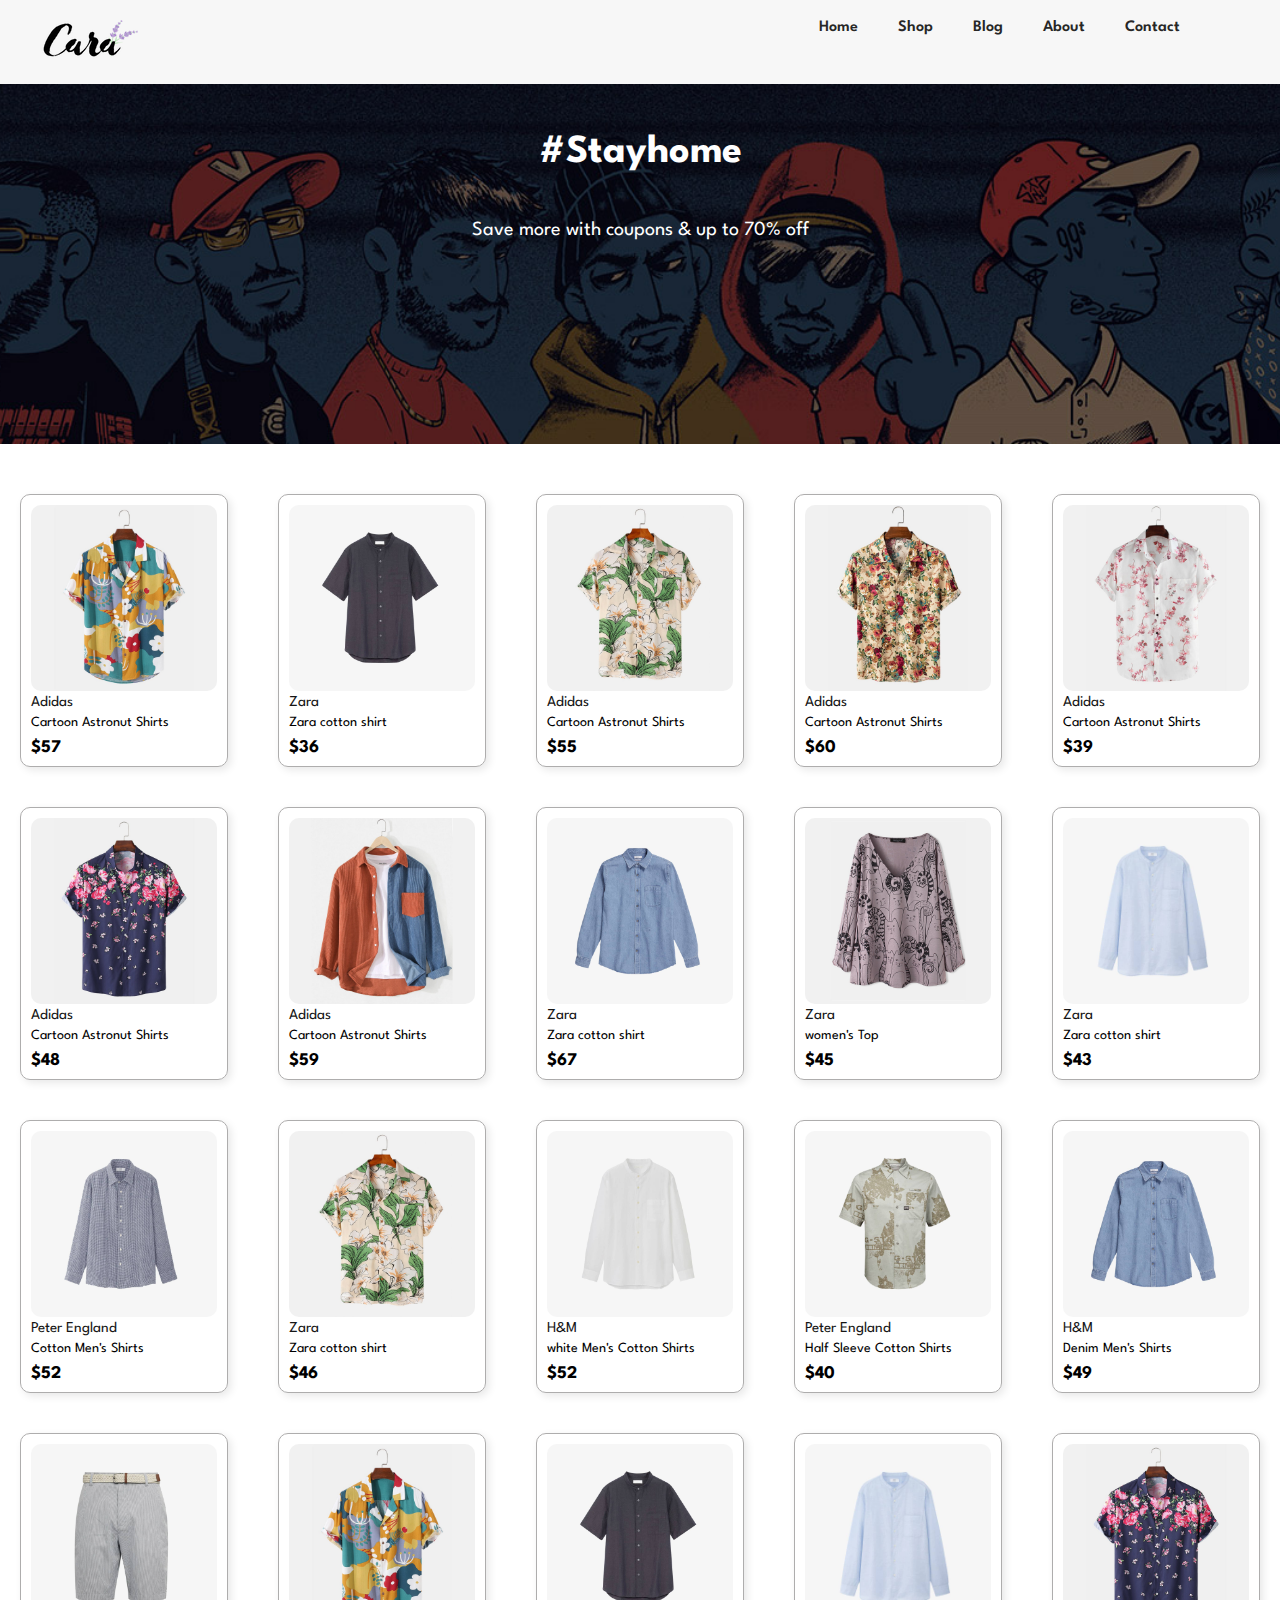
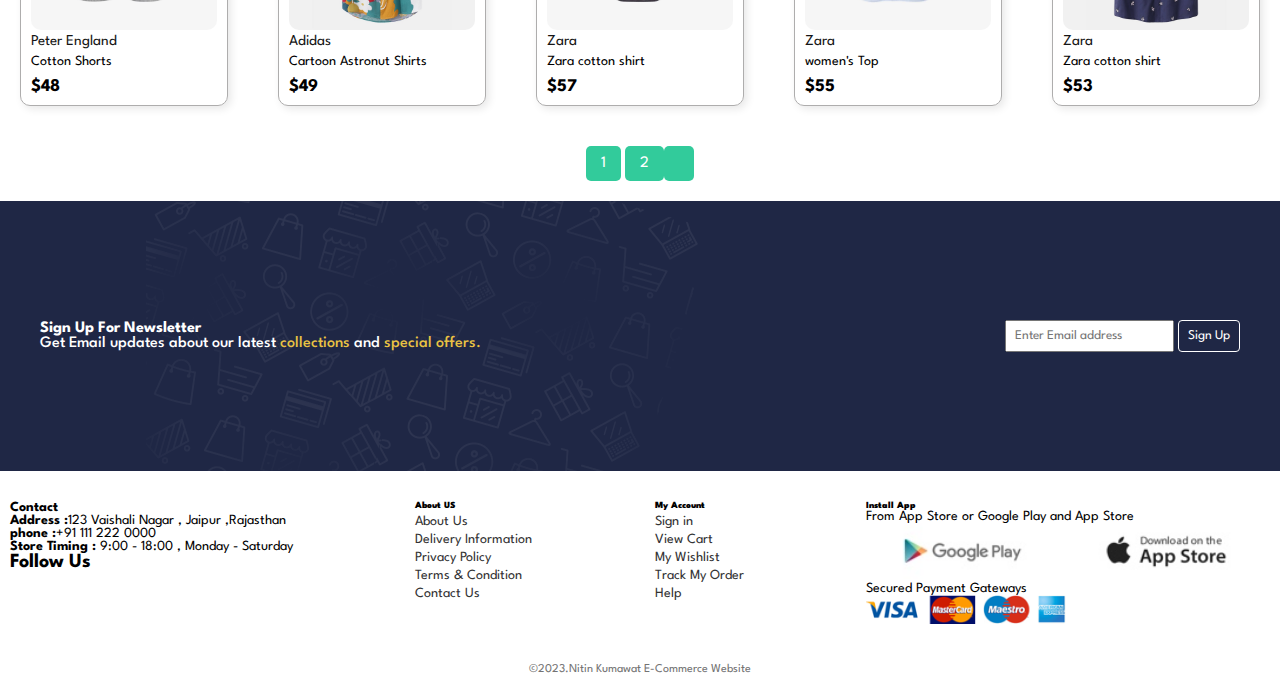
==== shop.html @ 9f847e53 "first commit" ====
<!DOCTYPE html>
<html lang="en">

<head>
    <meta charset="UTF-8">
    <meta http-equiv="X-UA-Compatible" content="IE=edge">
    <meta name="viewport" content="width=device-width, initial-scale=1.0">
    <title>E-Commerce Website</title>
    <link rel="stylesheet" href="style.css">
    <link rel="icon" type="image/png" href="path-to-your-favicon" />
    <link rel="stylesheet" href="https://cdnjs.cloudflare.com/ajax/libs/font-awesome/6.3.0/css/all.min.css"
        integrity="sha512-SzlrxWUlpfuzQ+pcUCosxcglQRNAq/DZjVsC0lE40xsADsfeQoEypE+enwcOiGjk/bSuGGKHEyjSoQ1zVisanQ=="
        crossorigin="anonymous" referrerpolicy="no-referrer" />
    <link href="https://cdn.jsdelivr.net/npm/bootstrap@5.3.0-alpha1/dist/css/bootstrap.min.css" rel="stylesheet"
        integrity="sha384-GLhlTQ8iRABdZLl6O3oVMWSktQOp6b7In1Zl3/Jr59b6EGGoI1aFkw7cmDA6j6gD" crossorigin="anonymous">
</head>

<body>
    <!--navigation bar-->
    <section id="header">
        <a href="#"><img src="images/logo.png" alt="error"></a>

        <div>
            <ul id="navbar">
                <li><a href="index.html">Home</a></li>
                <li><a href="shop.html">Shop</a></li>
                <li><a href="blog.html">Blog</a></li>
                <li><a href="about.html">About</a></li>
                <li><a href="contact.html">Contact</a></li>
                <li id="lg-bag"><a href="cart.html"><i class="fas fa-shopping-bag"></i></a></li>    
            </ul>
        </div>
        <div id="mobile">
            <a href="cart.html"><i class="fas fa-shopping-bag"></i></a>
            <i id="bar" class="fas fa-outdent"></i>
        
        </div>
    </section>
    <!--navigation bar ended-->


    <!--first section-->
    <section id="page-header" class="first_section">

        <h2 class="s1_heading">#Stayhome</h2>

        <p class="s1_heading1">Save more with coupons & up to 70% off</p>

    </section>
    <!--end of first section-->

    <!--feature products-->
    <section id="product1" class="sec-product">
        <div class="product-container">
            <div class="product" onclick="window.location.href='shop_products.html' " style="width: 13rem;">
                <img src="images/product images/f1.jpg" class="card-img-top" alt="error">
                <div class="card-body">
                    <span>Adidas</span>
                    <p>
                        Cartoon Astronut Shirts
                    </p>
                    <i class="fas fa-star"></i>
                    <i class="fas fa-star"></i>
                    <i class="fas fa-star"></i>
                    <i class="fas fa-star"></i>
                    <i class="fas fa-star"></i>
                    <h4>$57</h4>

                    <a href="#"><i class="fas fa-shopping-cart"></i></a>
                </div>
            </div>

            <div class="product" style="width: 13rem;">
                <img src="images/product images/n8.jpg" class="card-img-top" alt="error">
                <div class="card-body">
                    <span>Zara</span>
                    <p>
                        Zara cotton shirt
                    </p>
                    <i class="fas fa-star"></i>
                    <i class="fas fa-star"></i>
                    <i class="fas fa-star"></i>
                    <i class="fas fa-star"></i>
                    <h4>$36</h4>

                    <a href="#"><i class="fas fa-shopping-cart"></i></a>
                </div>
            </div>

            <div class="product" style="width: 13rem;">
                <img src="images/product images/f2.jpg" class="card-img-top" alt="error">
                <div class="card-body">
                    <span>Adidas</span>
                    <p>
                        Cartoon Astronut Shirts
                    </p>
                    <i class="fas fa-star"></i>
                    <i class="fas fa-star"></i>
                    <i class="fas fa-star"></i>

                    <h4>$55</h4>

                    <a href="#"><i class="fas fa-shopping-cart"></i></a>
                </div>
            </div>

            <div class="product" style="width: 13rem;">
                <img src="images/product images/f3.jpg" class="card-img-top" alt="error">
                <div class="card-body">
                    <span>Adidas</span>
                    <p>
                        Cartoon Astronut Shirts
                    </p>
                    <i class="fas fa-star"></i>
                    <i class="fas fa-star"></i>
                    <i class="fas fa-star"></i>
                    <i class="fas fa-star"></i>
                    <i class="fas fa-star"></i>
                    <h4>$60</h4>

                    <a href="#"><i class="fas fa-shopping-cart"></i></a>
                </div>
            </div>

            <div class="product" style="width: 13rem;">
                <img src="images/product images/f4.jpg" class="card-img-top" alt="error">
                <div class="card-body">
                    <span>Adidas</span>
                    <p>
                        Cartoon Astronut Shirts
                    </p>
                    <i class="fas fa-star"></i>
                    <i class="fas fa-star"></i>
                    <i class="fas fa-star"></i>

                    <h4>$39</h4>

                    <a href="#"><i class="fas fa-shopping-cart"></i></a>
                </div>
            </div>

            <div class="product" style="width: 13rem;">
                <img src="images/product images/f5.jpg" class="card-img-top" alt="error">
                <div class="card-body">
                    <span>Adidas</span>
                    <p>
                        Cartoon Astronut Shirts
                    </p>
                    <i class="fas fa-star"></i>
                    <i class="fas fa-star"></i>
                    <i class="fas fa-star"></i>
                    <i class="fas fa-star"></i>
                    <i class="fas fa-star"></i>
                    <h4>$48</h4>

                    <a href="#"><i class="fas fa-shopping-cart"></i></a>
                </div>
            </div>

            <div class="product" style="width: 13rem;">
                <img src="images/product images/f6.jpg" class="card-img-top" alt="error">
                <div class="card-body">
                    <span>Adidas</span>
                    <p>
                        Cartoon Astronut Shirts
                    </p>
                    <i class="fas fa-star"></i>
                    <i class="fas fa-star"></i>
                    <i class="fas fa-star"></i>
                    <i class="fas fa-star"></i>
                    <i class="fas fa-star"></i>
                    <h4>$59</h4>

                    <a href="#"><i class="fas fa-shopping-cart"></i></a>
                </div>
            </div>

            <div class="product" style="width: 13rem;">
                <img src="images/product images/n5.jpg" class="card-img-top" alt="error">
                <div class="card-body">
                    <span>Zara</span>
                    <p>
                        Zara cotton shirt
                    </p>
                    <i class="fas fa-star"></i>
                    <i class="fas fa-star"></i>
                    <i class="fas fa-star"></i>
                    <i class="fas fa-star"></i>
                    <i class="fas fa-star"></i>
                    <h4>$67</h4>

                    <a href="#"><i class="fas fa-shopping-cart"></i></a>
                </div>
            </div>

            <div class="product" style="width: 13rem;">
                <img src="images/product images/f8.jpg" class="card-img-top" alt="error">
                <div class="card-body">
                    <span>Zara</span>
                    <p>
                        women's Top
                    </p>
                    <i class="fas fa-star"></i>
                    <i class="fas fa-star"></i>
                    <i class="fas fa-star"></i>
                    <i class="fas fa-star"></i>

                    <h4>$45</h4>

                    <a href="#"><i class="fas fa-shopping-cart"></i></a>
                </div>
            </div>

            <div class="product" style="width: 13rem;">
                <img src="images/product images/n1.jpg" class="card-img-top" alt="error">
                <div class="card-body">
                    <span>Zara</span>
                    <p>
                        Zara cotton shirt
                    </p>
                    <i class="fas fa-star"></i>
                    <i class="fas fa-star"></i>
                    <i class="fas fa-star"></i>
                    <i class="fas fa-star"></i>
                    <h4>$43</h4>

                    <a href="#"><i class="fas fa-shopping-cart"></i></a>
                </div>
            </div>
     <!--fffffffffffffffffffffffffffffffffffffffffffffffffffffffffffffffffffffffffffffffffffff-->
            <div class="product" style="width: 13rem;">
                <img src="images/product images/n2.jpg" class="card-img-top" alt="error">
                <div class="card-body">
                    <span>Peter England</span>
                    <p>
                        Cotton Men's Shirts
                    </p>
                    <i class="fas fa-star"></i>
                    <i class="fas fa-star"></i>
                    <i class="fas fa-star"></i>
                    <i class="fas fa-star"></i>
                    <i class="fas fa-star"></i>
                    <h4>$52</h4>

                    <a href="#"><i class="fas fa-shopping-cart"></i></a>
                </div>
            </div>

            <div class="product" style="width: 13rem;">
                <img src="images/product images/f2.jpg" class="card-img-top" alt="error">
                <div class="card-body">
                    <span>Zara</span>
                    <p>
                        Zara cotton shirt
                    </p>
                    <i class="fas fa-star"></i>
                    <i class="fas fa-star"></i>
                    <i class="fas fa-star"></i>
                    <i class="fas fa-star"></i>
                    <h4>$46</h4>

                    <a href="#"><i class="fas fa-shopping-cart"></i></a>
                </div>
            </div>

            <div class="product" style="width: 13rem;">
                <img src="images/product images/n3.jpg" class="card-img-top" alt="error">
                <div class="card-body">
                    <span>H&M</span>
                    <p>
                        white Men's Cotton Shirts
                    </p>
                    <i class="fas fa-star"></i>
                    <i class="fas fa-star"></i>
                    <i class="fas fa-star"></i>

                    <h4>$52</h4>

                    <a href="#"><i class="fas fa-shopping-cart"></i></a>
                </div>
            </div>

            <div class="product" style="width: 13rem;">
                <img src="images/product images/n4.jpg" class="card-img-top" alt="error">
                <div class="card-body">
                    <span>Peter England</span>
                    <p>
                        Half Sleeve Cotton Shirts
                    </p>
                    <i class="fas fa-star"></i>
                    <i class="fas fa-star"></i>
                    <i class="fas fa-star"></i>
                    <i class="fas fa-star"></i>
                    <i class="fas fa-star"></i>
                    <h4>$40</h4>

                    <a href="#"><i class="fas fa-shopping-cart"></i></a>
                </div>
            </div>

            <div class="product" style="width: 13rem;">
                <img src="images/product images/n5.jpg" class="card-img-top" alt="error">
                <div class="card-body">
                    <span>H&M</span>
                    <p>
                        Denim Men's Shirts
                    </p>
                    <i class="fas fa-star"></i>
                    <i class="fas fa-star"></i>
                    <i class="fas fa-star"></i>

                    <h4>$49</h4>

                    <a href="#"><i class="fas fa-shopping-cart"></i></a>
                </div>
            </div>

            <div class="product" style="width: 13rem;">
                <img src="images/product images/n6.jpg" class="card-img-top" alt="error">
                <div class="card-body">
                    <span>Peter England</span>
                    <p>
                        Cotton Shorts
                    </p>
                    <i class="fas fa-star"></i>
                    <i class="fas fa-star"></i>
                    <i class="fas fa-star"></i>
                    <i class="fas fa-star"></i>
                    <i class="fas fa-star"></i>
                    <h4>$48</h4>

                    <a href="#"><i class="fas fa-shopping-cart"></i></a>
                </div>
            </div>

            <div class="product" style="width: 13rem;">
                <img src="images/product images/f1.jpg" class="card-img-top" alt="error">
                <div class="card-body">
                    <span>Adidas</span>
                    <p>
                        Cartoon Astronut Shirts
                    </p>
                    <i class="fas fa-star"></i>
                    <i class="fas fa-star"></i>
                    <i class="fas fa-star"></i>
                    <i class="fas fa-star"></i>
                    <i class="fas fa-star"></i>
                    <h4>$49</h4>

                    <a href="#"><i class="fas fa-shopping-cart"></i></a>
                </div>
            </div>

            <div class="product" style="width: 13rem;">
                <img src="images/product images/n8.jpg" class="card-img-top" alt="error">
                <div class="card-body">
                    <span>Zara</span>
                    <p>
                        Zara cotton shirt
                    </p>
                    <i class="fas fa-star"></i>
                    <i class="fas fa-star"></i>
                    <i class="fas fa-star"></i>
                    <i class="fas fa-star"></i>
                    <i class="fas fa-star"></i>
                    <h4>$57</h4>

                    <a href="#"><i class="fas fa-shopping-cart"></i></a>
                </div>
            </div>

            <div class="product" style="width: 13rem;">
                <img src="images/product images/n1.jpg" class="card-img-top" alt="error">
                <div class="card-body">
                    <span>Zara</span>
                    <p>
                        women's Top
                    </p>
                    <i class="fas fa-star"></i>
                    <i class="fas fa-star"></i>
                    <i class="fas fa-star"></i>
                    <i class="fas fa-star"></i>

                    <h4>$55</h4>

                    <a href="#"><i class="fas fa-shopping-cart"></i></a>
                </div>
            </div>

            <div class="product" style="width: 13rem;">
                <img src="images/product images/f5.jpg" class="card-img-top" alt="error">
                <div class="card-body">
                    <span>Zara</span>
                    <p>
                        Zara cotton shirt
                    </p>
                    <i class="fas fa-star"></i>
                    <i class="fas fa-star"></i>
                    <i class="fas fa-star"></i>
                    <i class="fas fa-star"></i>
                    <h4>$53</h4>

                    <a href="#"><i class="fas fa-shopping-cart"></i></a>
                </div>
            </div>
    </Section>


    <section id="pagination" class="sec-product">
        <a href="#">1</a>
        <a href="#">2</a>
        <a href="#"><i class="fas fa-long-arrow-alt-right"></i></a>
    </section>

    <!--newsletter section-->
    <section id="newsletter">
        <div class="newstext">
            <h4>Sign Up For Newsletter</h4>
            <p>Get Email updates about our latest <span>collections</span> and <span> special offers.</span></p>
        </div>
        <div class="form">
            <input type="text" placeholder="Enter Email address">
            <button>Sign Up</button>
        </div>
    </section>
    <!-- end of newsletter section-->

    <!--End section of website-->
    <section id="section-p1">
        <div class="col1">
            <h4>Contact</h4>
            <p><strong>Address :</strong>123 Vaishali Nagar , Jaipur ,Rajasthan</p>
            <p><strong>phone :</strong>+91 111 222 0000</p>
            <p><strong>Store Timing :</strong> 9:00 - 18:00 , Monday - Saturday</p>

            <div class="socialmedia">
                <h3>Follow Us</h3>
                <a href="#"><i class="fab fa-facebook"></i></a>
                <a href="#"><i class="fab fa-instagram"></i></a>
                <a href="#"><i class="fab fa-twitter"></i></a>
                <a href="#"><i class="fab fa-youtube"></i></a>
                <a href="#"><i class="fab fa-pinterest"></i></a>
            </div>
        </div>
        <div class="col2">
            <h6><strong>About US</strong></h6>
            <a href="#">About Us</a>
            <a href="#">Delivery Information</a>
            <a href="#">Privacy Policy</a>
            <a href="#">Terms & Condition</a>
            <a href="#">Contact Us</a>

        </div>

        <div class="col3">
            <h6><strong>My Account</strong></h6>
            <a href="#">Sign in</a>
            <a href="#">View Cart</a>
            <a href="#">My Wishlist</a>
            <a href="#">Track My Order</a>
            <a href="#">Help</a>
        </div>
        <div class="col4">
            <h6><strong>Install App</strong></h6>
            <p>From App Store or Google Play and App Store</p>

            <div class="row">
                <img src="images/app store/play.jpg" alt="error">
                <img src="images/app store/app.jpg" alt="error">
            </div>
            <p>Secured Payment Gateways</p>
            <img src="images/app store/pay.png " class="payment" alt="error">
        </div>
    </section>
    <!--End section of website-->
    <!--footer-->
    <footer class="copyright">
        <p>
            ©2023.Nitin Kumawat E-Commerce Website
        </p>
        </div>
        <!--footer-->

        <script src="script.js"></script>
        <script src="https://cdn.jsdelivr.net/npm/bootstrap@5.3.0-alpha1/dist/js/bootstrap.bundle.min.js"
            integrity="sha384-w76AqPfDkMBDXo30jS1Sgez6pr3x5MlQ1ZAGC+nuZB+EYdgRZgiwxhTBTkF7CXvN"
            crossorigin="anonymous"></script>
</body>

</html>
---- style.css ----
@import url("https://fonts.googleapis.com/css2?family=Spartan:wght@100;200;300;400;500;600;700;800;900&display=swap");

* {
    margin: 0;
    padding: 0;
    box-sizing: border-box;
    font-family: "Spartan", sans-serif;
}

#header {
    display: flex;
    align-content: center;
    justify-content: space-between;
    padding: 20px 40px;
    background: #f7f7f7;
    box-shadow: 0 2px 8px rgba(0, 0, 0, 0.06);
    z-index: 999;
    top: 0;
    left: 0;

}

#navbar {
    display: flex;
    align-items: center;
    justify-content: center;
}

#navbar li {
    list-style: none;
    padding: 0 20px;
    position: relative;
}

#navbar li a {
    text-decoration: none;
    font-size: 16px;
    font-weight: 600;
    color: rgb(39, 39, 39);
    transition: 0.3s ease;
}

#navbar li a:hover,
#navbar li a.active {
    color: rgb(25, 148, 120);

}

#navbar li a.active::after,
#navbar li a:hover::after {
    content: "";
    width: 30%;
    height: 2px;
    background: rgb(25, 148, 120);
    position: absolute;
    bottom: -4px;
    left: 20px;
}

#mobile {
    display: none;
}

#close {
    display: none;
}

#hero {
    background-image: url(images/hero.jpg);
    height: 90vh;
    width: 100%;
    background-size: cover;
    background-position: top 25% right 0;
    padding: 0 80px;
    display: flex;
    flex-direction: column;
    align-items: flex-start;
    justify-content: center;
}

#hero h4 {
    padding-bottom: 15px;
    font-size: 30px;
}

#hero h1 {
    color: rgb(209, 84, 149);
    font-size: 50px;
}

#hero button {
    background: rgb(244, 199, 221);
    border: 1px solid black;
    padding: 7px;
    border-radius: 4px;
}

.heading-of-our-feature {
    margin-top: 30px;
    text-align: center;
}

#features {
    display: flex;
    flex-wrap: wrap;
    justify-content: space-between;
    margin-left: 20px;
    margin-right: 20px;
}

#features .card {
    width: 180px;
    text-align: center;
    padding: 15px 10px;
    box-shadow: 5px 5px 10px rgb(211, 211, 211);
    border: 1px solid rgb(148, 148, 148);
    border-radius: 6px;
    margin: 15px 0;
}

#features .card:hover {
    box-shadow: 10px 10px 10px rgba(0, 0, 0, 0.03);
}

#features .card img {
    width: 100%;
    margin-bottom: 10px;
}

#features .card h6 {
    display: inline-block;
    padding: 9px 8px 6px 8px;
    line-height: 1;
    border-radius: 4px;
}

#features .card p {
    display: flex;
    color: black;
}

#product1 {
    text-align: center;
    margin-top: 30px;
}

#product1 .product-container {
    display: flex;
    flex-wrap: wrap;
    justify-content: space-between;
}

#product1 .product {
    padding: 10px 10px;
    border: 1px solid rgb(174, 173, 173);
    border-radius: 10px;
    cursor: pointer;
    box-shadow: 3px 3px 8px rgb(232, 232, 232);
    margin-top: 20px;
    margin-bottom: 20px;
    margin-left: 20px;
    margin-right: 20px;
    transition: 0.2s ease;
}

#product1 .product:hover {
    box-shadow: 3px 3px 8px rgb(194, 194, 194);
}

#product1 .product img {
    width: 100%;
    border-radius: 10px;
}

#product1 .product .card-body {
    text-align: start;
}

#product1 .product span {
    color: rgb(22, 22, 22);
    font-size: 15px;
    padding-top: 5px;
}

#product1 .product h4 {
    font-size: 18px;
    padding-top: 10px;
}

#product1 .product p {
    padding-top: 6px;
    font-size: 14px;
}

#product1 .product .fa-star {
    color: rgb(245, 245, 22);
}

#product1 .product .fa-shopping-cart {
    color: rgb(56, 55, 55);
}

#banner {
    display: flex;
    flex-direction: column;
    justify-content: center;
    align-items: center;
    text-align: center;
    margin-top: 20px;
    background-image: url(images/banner/b2.jpg);
    width: 100%;
    height: 40vh;
    background-size: cover;
    background-position: center;

}

#banner h4 {
    color: #f7f7f7;
}

#banner h2 {
    color: #f7f7f7;
    margin-top: 5px;
}

#banner span {
    color: rgb(234, 42, 42);
}

#banner button {
    margin-top: 5px;
    padding: 8px;
    border: 1px solid black;
    border-radius: 5px;
}

#banner button:hover {
    background-color: #ffffff;
}

#new-arrivals {
    text-align: center;
    margin-top: 30px;
}

#new-arrivals .summer-collection {
    display: flex;
    flex-wrap: wrap;
    justify-content: space-between;
}

#new-arrivals .collection-container {
    padding: 10px 10px;
    border: 1px solid rgb(174, 173, 173);
    border-radius: 10px;
    cursor: pointer;
    box-shadow: 3px 3px 8px rgb(232, 232, 232);
    margin-top: 20px;
    margin-bottom: 20px;
    margin-left: 20px;
    margin-right: 20px;
    transition: 0.2s ease;
}

#new-arrivals .collection-container:hover {
    box-shadow: 3px 3px 8px rgb(194, 194, 194);
}

#new-arrivals .collection-container img {
    width: 100%;
    border-radius: 10px;
}

#new-arrivals .collection-container .card-body {
    text-align: start;
}

#new-arrivals .collection-container span {
    color: rgb(22, 22, 22);
    font-size: 15px;
    padding-top: 5px;
}

#new-arrivals .collection-container h4 {
    font-size: 18px;
    padding-top: 10px;
}

#new-arrivals .collection-container p {
    padding-top: 6px;
    font-size: 14px;
}

#new-arrivals .collection-container .fa-star {
    color: rgb(245, 245, 22);
}

#new-arrivals .collection-container .fa-shopping-cart {
    color: rgb(56, 55, 55);
}

#sm-banner {
    display: flex;
    flex-wrap: wrap;
    justify-content: space-between;
    margin-top: 20px;
}

#sm-banner .banner-box1 {
    display: flex;
    flex-direction: column;
    justify-content: center;
    align-items: flex-start;
    text-align: center;
    padding: 80px;
    background-image: url(images/banner/b17.jpg);
    border: none;
    border-radius: 5px;
    width: 580px;
    height: 50hv;
    background-size: cover;
    background-position: center;
    margin-left: 30px;

}

#sm-banner .banner-box2 {
    display: flex;
    flex-direction: column;
    justify-content: center;
    align-items: flex-start;
    text-align: center;
    padding: 80px;
    border: none;
    border-radius: 5px;
    background-image: url(images/banner/b10.jpg);
    width: 580px;
    height: 50hv;
    background-size: cover;
    background-position: center;
    margin-right: 30px;
}

#sm-banner .banner-box2 h2 {
    color: #ffffff;
    font-size: 30px;
    font-weight: 600;
}

#sm-banner .banner-box2 h4 {
    color: #ffffff;
    font-size: 20px;
    font-weight: 600;
    padding-top: 10px;
}

#sm-banner .banner-box2 span {
    color: #ffffff;
    font-size: 18px;
    font-weight: 300;
}

#sm-banner .banner-box2 button {
    margin-top: 20px;
    padding: 10px;
    color: #ffffff;
    border: 1px solid white;
    border-radius: 4px;
    background: transparent;
}

#sm-banner .banner-box2 button:hover {
    background: #fff;
    color: rgb(104, 103, 103);
    border: 1px solid black;
}

#sm-banner .banner-box1 h2 {
    color: #ffffff;
    font-size: 30px;
    font-weight: 600;
}

#sm-banner .banner-box1 h4 {
    color: #ffffff;
    font-size: 20px;
    font-weight: 600;
    padding-top: 10px;
}

#sm-banner .banner-box1 span {
    color: #ffffff;
    font-size: 18px;
    font-weight: 300;
}

#sm-banner .banner-box1 button {
    margin-top: 20px;
    padding: 10px;
    color: #ffffff;
    border: 1px solid white;
    border-radius: 4px;
    background: transparent;
}

#sm-banner .banner-box1 button:hover {
    background: #fff;
    color: rgb(83, 82, 82);
    border: 1px solid black;
}

#banner-3 .banner-container {
    margin-top: 30px;
    display: flex;
    flex-wrap: wrap;
    justify-content: space-between;
    padding: 0 60px;
}

#banner-3 h2 {
    color: #fff;
    font-size: 24px;
}

#banner-3 h3 {
    color: rgb(240, 46, 46);
    font-size: 18px;
}

#banner-3 .banner-box1 {
    display: flex;
    flex-direction: column;
    justify-content: center;
    align-items: flex-start;
    background-image: url(images/banner/b7.jpg);
    min-width: 32%;
    height: 40vh;
    background-size: cover;
    border: none;
    border-radius: 4px;
    background-position: center;
    padding: 20px;
    margin-bottom: 20px;
}

#banner-3 .banner-box2 {
    display: flex;
    flex-direction: column;
    justify-content: center;
    align-items: flex-start;
    background-image: url(images/banner/b4.jpg);
    min-width: 32%;
    height: 40vh;
    background-size: cover;
    border: none;
    border-radius: 4px;
    background-position: center;
    padding: 20px;
    margin-bottom: 20px;
}

#banner-3 .banner-box3 {
    display: flex;
    flex-direction: column;
    justify-content: center;
    align-items: flex-start;
    background-image: url(images/banner/b18.jpg);
    min-width: 32%;
    height: 40vh;
    background-size: cover;
    border: none;
    border-radius: 4px;
    background-position: center;
    padding: 20px;
    margin-bottom: 20px;
}

#newsletter {
    display: flex;
    justify-content: space-between;
    flex-wrap: wrap;
    align-items: center;
    background-image: url(images/banner/b14.png);
    background-repeat: no-repeat;
    background-position: 20% 30%;
    background-color: #1f2745;
    height: 30vh;
}

#newsletter .newstext {
    color: #ffffff;
    font-weight: 500;
    padding-left: 40px;

}

#newsletter p span {
    color: #e9c243;
}

#newsletter .form {
    padding-right: 40px;
}

#newsletter input {
    padding: 8px;
}

#newsletter button {
    border: 1px solid rgb(255, 255, 255);
    background: transparent;
    color: #fff;
    border-radius: 4px;
    padding: 9px;
}

#newsletter button:hover {
    border: 1px solid rgb(46, 46, 46);
    background: white;
    color: rgb(67, 66, 66);
}

#section-p1 {
    display: flex;
    flex-wrap: wrap;
    justify-content: space-between;
    margin-top: 30px;
}

#section-p1 .col1 {
    margin-left: 10px;
    display: flex;
    flex-direction: column;
    align-items: flex-start;
    margin-bottom: 30px;
    font-size: 14px;
}

#section-p1 h3 {
    font-size: 20px;
}

#section-p1 .col2 {

    display: flex;
    flex-direction: column;
    align-items: flex-start;
    margin-bottom: 30px;
    font-size: 14px;
}

#section-p1 .col3 {

    display: flex;
    flex-direction: column;
    align-items: flex-start;
    margin-bottom: 30px;
    font-size: 14px;
}

#section-p1 .col4 {
    margin-right: 10px;
    display: flex;
    flex-direction: column;
    align-items: flex-start;
    margin-bottom: 30px;
    font-size: 14px;
}

#section-p1 .col4 img {
    width: 200px
}

#section-p1 a {
    color: #333334;
    text-decoration: none;
    padding-top: 5px;
}

.copyright {
    margin-top: 10px;
    text-align: center;
    color: #737373;
    font-size: 12px;
}

/*------------shop products-------------*/
#page-header {
    width: 100%;
    height: 40vh;
    background-image: url(images/banner/b1.jpg);
    background-position: center;
    background-size: cover;
    background-repeat: no-repeat;
    text-align: center;
}

#page-header .s1_heading {
    color: #ffffff;
    padding: 50px;
    font-size: 40px;
}

#page-header .s1_heading1 {
    font-size: 20px;
    color: #ffffff;
}


#pagination {
    text-align: center;
    margin-top: 30px;
    margin-bottom: 30px;
}

#pagination a {
    text-decoration: none;
    background-color: #32cb9b;
    padding: 10px 15px;
    border-radius: 5px;
    color: #ffffff;
}

/*--------------------responsive-on-tablets-----------------------*/
@media (max-width:799px) {
    .section-p1 {
        padding: 40px 40px;
    }

    #navbar {
        display: flex;
        flex-direction: column;
        align-items: flex-start;
        justify-content: flex-start;
        position: fixed;
        top: 0;
        right: -300px;
        height: 100vh;
        width: 300px;
        background-color: #eaeaea;
        box-shadow: 0 10px 20px rgb(211, 211, 211);
        padding: 80px 0 0 10px;
    }

    #navbar.active {
        right: 0px;
    }

    #navbar li {
        margin-bottom: 20px;
    }

    #mobile {
        display: flex;
        align-items: center;
    }

    #mobile i {
        color: #333334;
        font-size: 20px;
        padding-left: 20px;
    }

    #close {
        display: initial;
        text-decoration: none;
        position: absolute;
        top: 30px;
        left: 30px;
        color: #333334;
        font-size: 20px;
    }

    #lg-bag {
        display: none;
    }

    #hero {
        height: 70vh;
        padding: 0 80px;
        background-position: top 30% right 30%;
    }

    #features {
        justify-content: center;

    }

    #features .card {
        margin: 15px 15px;
    }

    #product1 .product-container {
        margin-right: 40px;
        justify-content: center;
    }

    #banner {
        height: 20vh;
    }

    #new-arrivals .summer-collection {
        justify-content: center;
        margin-right: 40px;
    }

    #sm-banner .banner-box1 {
        min-width: 90%;
        height: 30vh;
        padding: 20px;
        margin-bottom: 20px;

    }

    #sm-banner .banner-box2 {
        min-width: 90%;
        height: 30vh;
        padding: 20px;
        margin-left: 29px;
    }

    #banner-3 {
        padding: 30 50px; 
        margin-bottom: 20px;   
    }
    #banner-3 .banner-box1{
        width: 50px;
        height: 30vh;

    }
    #banner-3 .banner-box2{
        width: 50px;
        height: 30vh;
    }
    #banner-3 .banner-box3{
        width: 50px;
        height: 30vh;
    }
    #newsletter{
        height: 20vh;
        padding-bottom: 10px;
    }
    #newsletter .form{
       
       margin-left:40px;
    }
#section-p1{
    height: 90vh;
}
#section-p1 .col1{
    font-size: 13px;
   margin-left:20px;
}
#section-p1 .col2{
    font-size: 13px;
}
#section-p1 .col3{
    font-size: 13px;
    margin-right: 20px;
}
#section-p1 .col4{
    font-size: 13px;
    margin-top:-340px;
    margin-left: 20px;
}
}
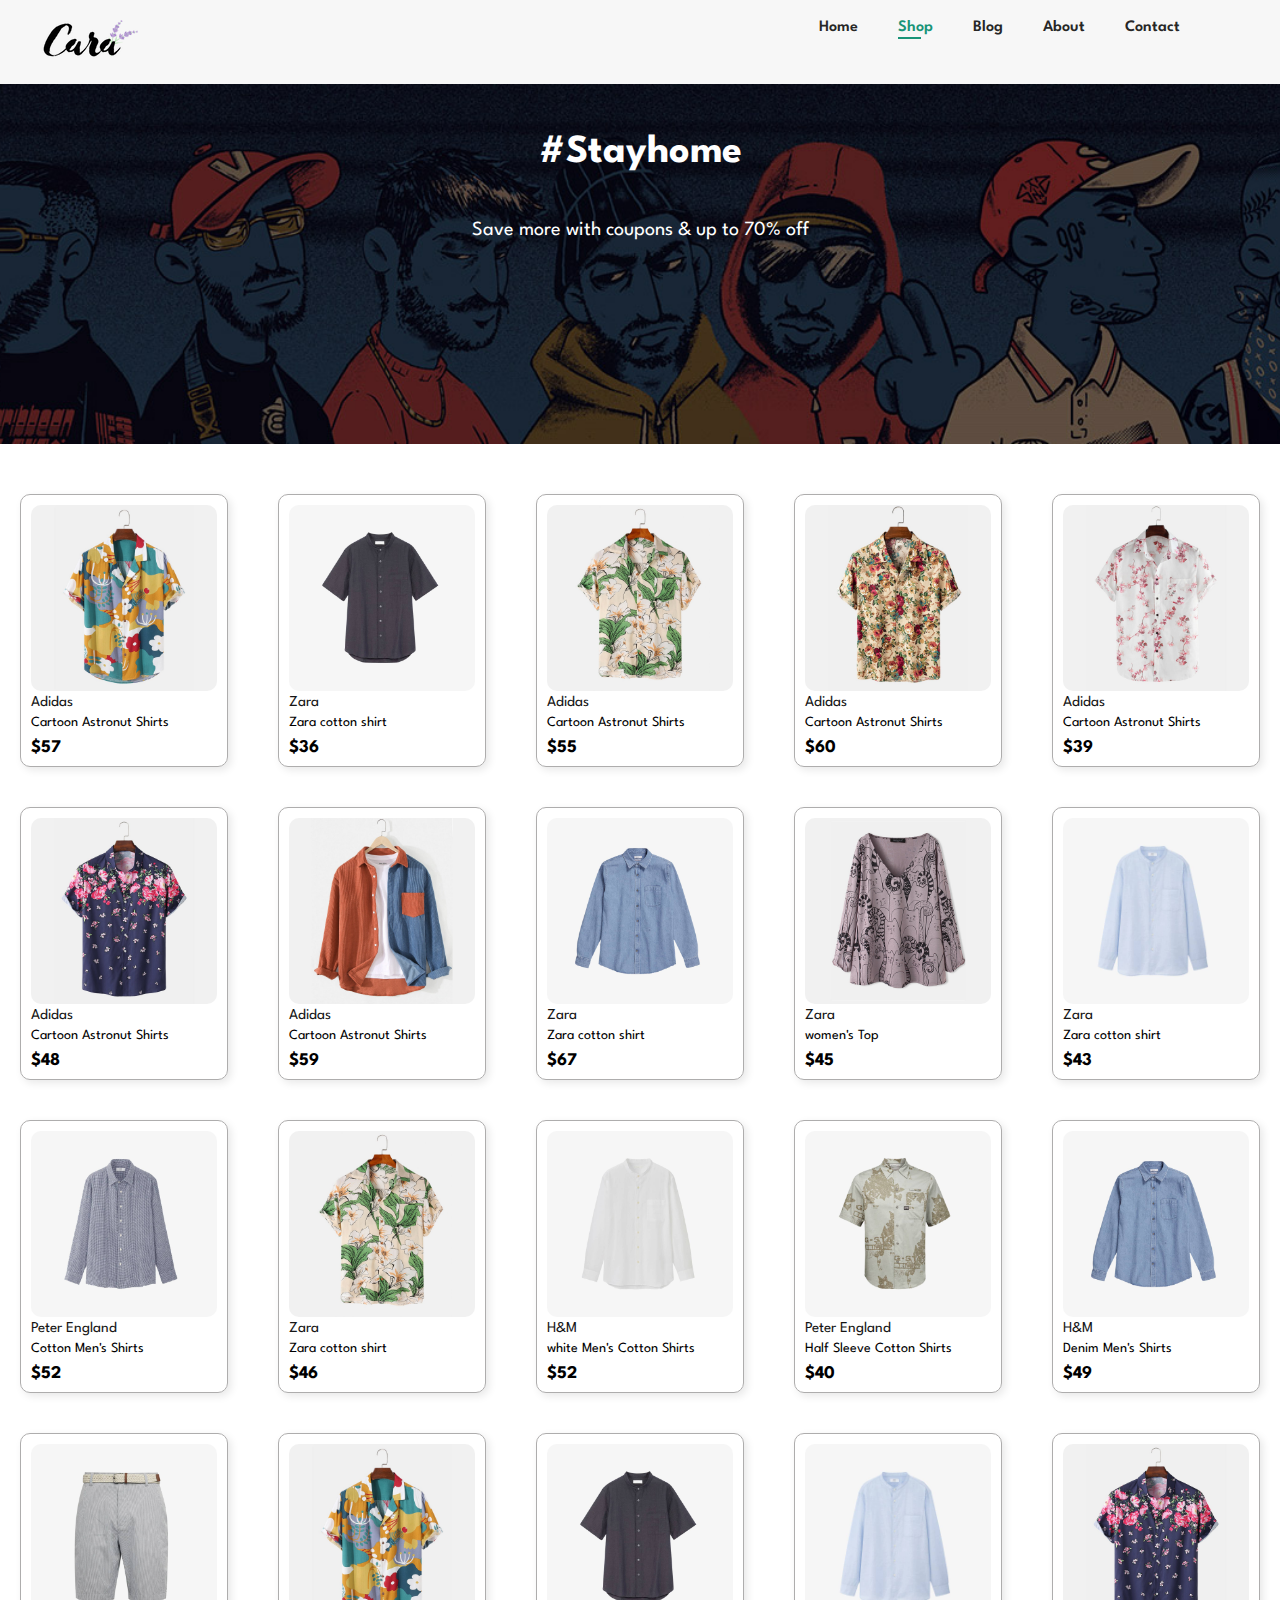
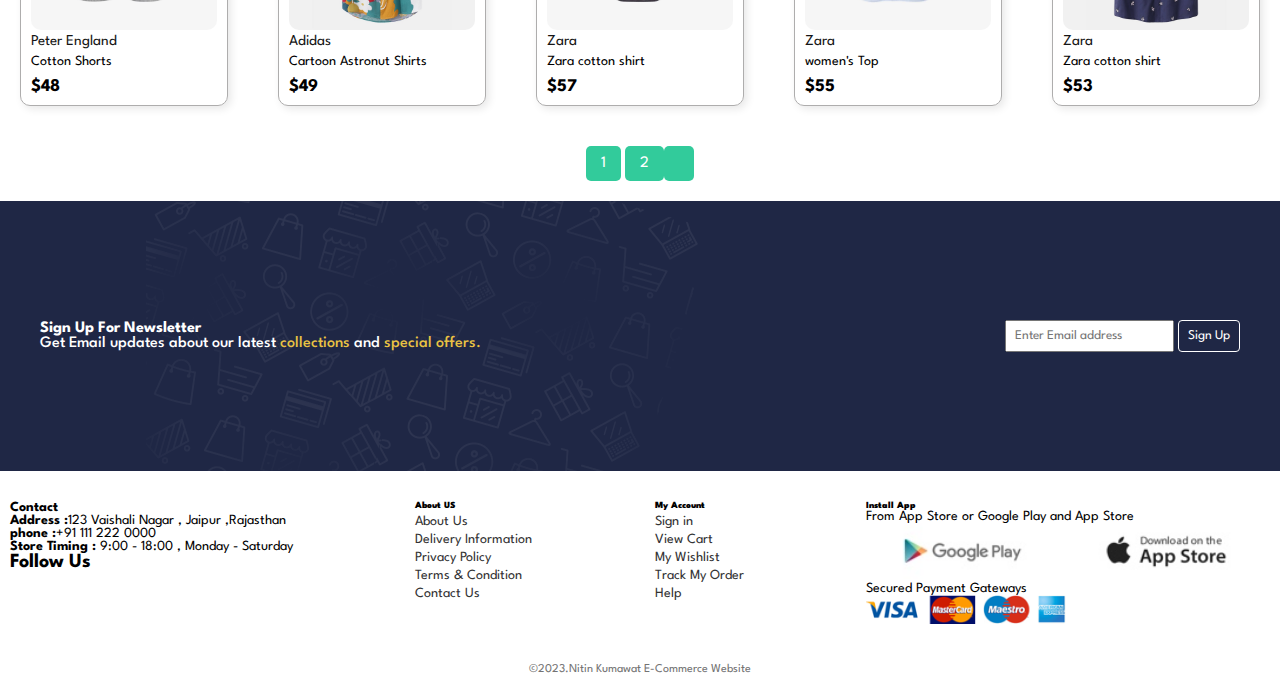
==== commit 71d10204: "SHOP , ABOUT  AND BLOG PART COMPLETED" ====
--- a/shop.html
+++ b/shop.html
@@ -23,7 +23,7 @@
         <div>
             <ul id="navbar">
                 <li><a href="index.html">Home</a></li>
-                <li><a href="shop.html">Shop</a></li>
+                <li><a class="active" href="shop.html">Shop</a></li>
                 <li><a href="blog.html">Blog</a></li>
                 <li><a href="about.html">About</a></li>
                 <li><a href="contact.html">Contact</a></li>
@@ -52,7 +52,7 @@
     <!--feature products-->
     <section id="product1" class="sec-product">
         <div class="product-container">
-            <div class="product" onclick="window.location.href='shop_products.html' " style="width: 13rem;">
+            <div class="product" onclick="window.location.href='shop_product.html' " style="width: 13rem;">
                 <img src="images/product images/f1.jpg" class="card-img-top" alt="error">
                 <div class="card-body">
                     <span>Adidas</span>
--- a/style.css
+++ b/style.css
@@ -721,47 +721,322 @@
     }
 
     #banner-3 {
-        padding: 30 50px; 
-        margin-bottom: 20px;   
-    }
-    #banner-3 .banner-box1{
+        padding: 30 50px;
+        margin-bottom: 20px;
+    }
+
+    #banner-3 .banner-box1 {
         width: 50px;
         height: 30vh;
 
     }
-    #banner-3 .banner-box2{
+
+    #banner-3 .banner-box2 {
         width: 50px;
         height: 30vh;
     }
-    #banner-3 .banner-box3{
+
+    #banner-3 .banner-box3 {
         width: 50px;
         height: 30vh;
     }
-    #newsletter{
+
+    #newsletter {
         height: 20vh;
         padding-bottom: 10px;
     }
-    #newsletter .form{
-       
-       margin-left:40px;
-    }
-#section-p1{
-    height: 90vh;
-}
-#section-p1 .col1{
+
+    #newsletter .form {
+
+        margin-left: 40px;
+    }
+
+    #section-p1 {
+        height: 90vh;
+    }
+
+    #section-p1 .col1 {
+        font-size: 13px;
+        margin-left: 20px;
+    }
+
+    #section-p1 .col2 {
+        font-size: 13px;
+    }
+
+    #section-p1 .col3 {
+        font-size: 13px;
+        margin-right: 20px;
+    }
+
+    #section-p1 .col4 {
+        font-size: 13px;
+        margin-top: -340px;
+        margin-left: 20px;
+    }
+
+}
+
+#prodetails {
+    display: flex;
+    margin-top: 60px;
+    margin-bottom: 60px;
+    margin-left: 50px;
+}
+
+#prodetails .single-pro-image {
+    width: 40%;
+    margin-right: 50px;
+}
+
+.small-img-group {
+    display: flex;
+    justify-content: space-between;
+}
+
+.small-img-col {
+    margin-top: 6px;
+    flex-basis: 24%;
+    cursor: pointer;
+}
+
+#prodetails .single-pro-details {
+    width: 50%;
+    padding: 10px;
+
+}
+
+#prodetails .single-pro-details h4 {
+    padding-top: 15px;
+    font-size: 20px;
+}
+
+#prodetails .single-pro-details h2 {
+    padding: 10px;
+}
+
+#prodetails .single-pro-details select {
     font-size: 13px;
-   margin-left:20px;
-}
-#section-p1 .col2{
+    padding: 6px;
+}
+
+#prodetails .single-pro-details input {
+    width: 50px;
+    padding: 4px;
     font-size: 13px;
-}
-#section-p1 .col3{
-    font-size: 13px;
+    margin-left: 5px;
+}
+
+#prodetails .single-pro-details button {
+    padding: 7px;
+    font-size: 10px;
+    border: 1px solid rgb(70, 70, 70);
+    border-radius: 3px;
+    margin-left: 5px;
+    margin-bottom: 15px;
+    text-align: center;
+    justify-content: center;
+
+}
+
+#prodetails .single-pro-details button:hover {
+    color: white;
+    background: #32cb9b;
+
+}
+
+#prodetails .single-pro-details span {
+    font-size: 14px;
+}
+
+
+#refrence-products {
+    text-align: center;
+    margin-top: 30px;
+}
+
+#refrence-products .product-container {
+    display: flex;
+    flex-wrap: wrap;
+    justify-content: space-between;
+    margin-top: 30px;
+    margin-bottom: 30px;
+}
+
+#refrence-products .product {
+    padding: 10px 10px;
+    border: 1px solid rgb(174, 173, 173);
+    border-radius: 10px;
+    cursor: pointer;
+    box-shadow: 3px 3px 8px rgb(232, 232, 232);
+    margin-top: 20px;
+    margin-bottom: 20px;
+    margin-left: 20px;
     margin-right: 20px;
-}
-#section-p1 .col4{
-    font-size: 13px;
-    margin-top:-340px;
-    margin-left: 20px;
-}
+    transition: 0.2s ease;
+}
+
+#refrence-products .product:hover {
+    box-shadow: 3px 3px 8px rgb(194, 194, 194);
+}
+
+#refrence-products .product img {
+    width: 100%;
+    border-radius: 10px;
+}
+
+#refrence-products .product .card-body {
+    text-align: start;
+}
+
+#refrence-products .product span {
+    color: rgb(22, 22, 22);
+    font-size: 15px;
+    padding-top: 5px;
+}
+
+#refrence-products .product h4 {
+    font-size: 18px;
+    padding-top: 10px;
+}
+
+#refrence-products .product p {
+    padding-top: 6px;
+    font-size: 14px;
+}
+
+#refrence-products .product .fa-star {
+    color: rgb(245, 245, 22);
+}
+
+#refrence-products .product .fa-shopping-cart {
+    color: rgb(56, 55, 55);
+}
+
+#page_header {
+    background-image: url(images/banner/b19.jpg);
+    width: 100%;
+    height: 40vh;
+    background-position: center;
+    background-size: cover;
+    background-repeat: no-repeat;
+    text-align: center;
+}
+
+#page_header .s1_heading {
+    color: #ffffff;
+    padding-top: 60px;
+    font-size: 40px;
+}
+
+#page_header {
+    font-size: 20px;
+    color: #ffffff;
+}
+
+#blog {
+    padding: 100px 100px 0 100px;
+}
+
+#blog .blogbox {
+    display: flex;
+    align-items: center;
+    width: 100%;
+    position: relative;
+    margin-bottom: 100px;
+}
+
+#blog .blogimg {
+    width: 50%;
+    margin-right: 40px;
+}
+
+#blog img {
+    width: 100%;
+    height: 300px;
+    object-fit: cover;
+}
+
+#blog .blog-details {
+    width: 50%;
+}
+
+#blog .blog-details a {
+    text-decoration: underline 2px;
+    color: #333334;
+
+}
+
+#blog .blog-details a:hover {
+    text-decoration: underline;
+    font-size: 17px;
+}
+
+#blog .blogbox h1 {
+    position: absolute;
+    top: -45px;
+    left: 0;
+    font-size: 70px;
+    font-weight: 700;
+    color: #3a3a3a6f;
+    z-index: -9;
+}
+
+#about-header {
+    background-image: url(images/about/banner.png);
+    width: 100%;
+    height: 40vh;
+    background-position: center;
+    background-size: cover;
+    background-repeat: no-repeat;
+    text-align: center;
+}
+
+#about-header .s1_heading {
+    color: #ffffff;
+    padding-top: 60px;
+    font-size: 40px;
+    font-weight: 600;
+}
+
+#about-header .s1_heading1 {
+    color: #fff;
+    padding-top: 20px;
+    font-size: 16px;
+}
+
+#about-contnt .about-col {
+    display: flex;
+    justify-content: space-between;
+}
+
+#about-contnt .about-img img {
+    width: 500px;
+    margin: 40px;
+    box-shadow: 5px 5px 7px #a3a3a3;
+
+}
+
+#about-contnt .about-details {
+    margin: 40px;
+}
+
+#about-contnt .about-details h1 {
+    font-weight: 600;
+}
+
+#about-contnt .about-details p {
+    font-size: 15px;
+}
+
+marquee {
+    height: 60px;
+    background-color: #f8f5f5e0;
+    padding-top: 15px;
+    color: #828282;
+    font-weight: 500;
+}
+
+marquee span {
+    color: rgb(241, 87, 87);
 }